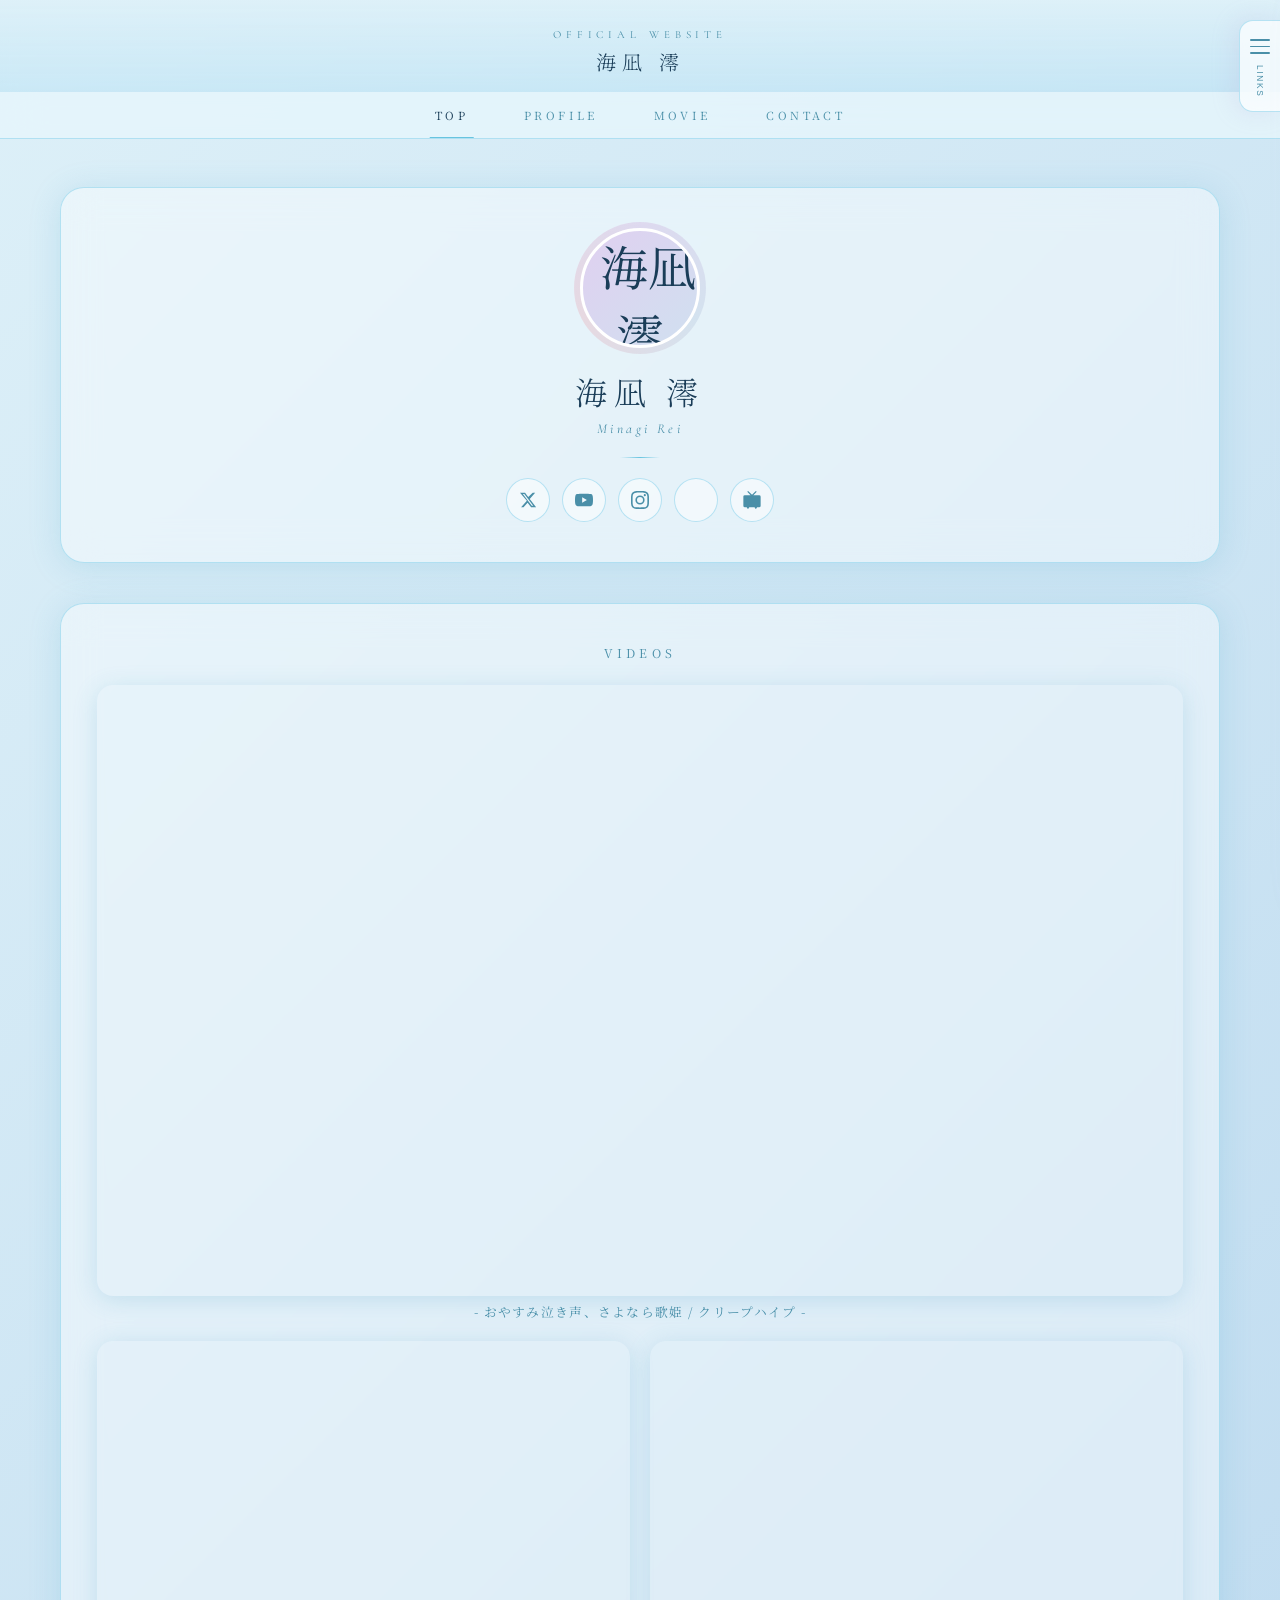
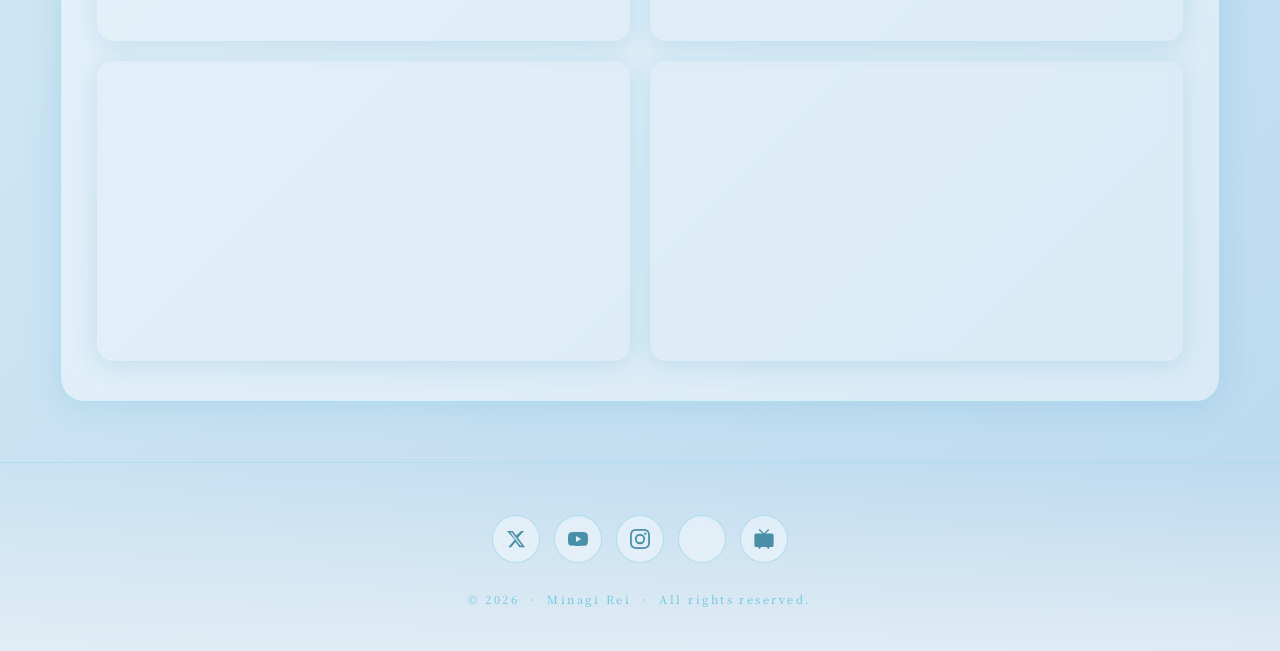
==== index.html @ fcf7716e "Fix Twitcasting icon color; make sidebar icons monochrome single row - Replace <img> with CSS mask s" ====
<!DOCTYPE html>
<html lang="ja">
<head>
  <meta charset="UTF-8" />
  <meta name="viewport" content="width=device-width, initial-scale=1.0" />
  <title>海凪 澪 Official Website</title>
  <link rel="preconnect" href="https://fonts.googleapis.com" />
  <link rel="preconnect" href="https://fonts.gstatic.com" crossorigin />
  <link href="https://fonts.googleapis.com/css2?family=Noto+Serif+JP:wght@300;400&family=Cormorant+Garamond:ital,wght@0,300;1,300&display=swap" rel="stylesheet" />
  <link rel="stylesheet" href="css/style.css" />
</head>
<body>

  <!-- ヘッダー -->
  <header class="site-header">
    <div class="header-top" id="header-top">
      <a href="index.html" class="header-top-link">
        <p class="header-label">Official Website</p>
        <p class="header-name">海凪 澪</p>
      </a>
    </div>
    <nav class="header-nav" id="header-nav">
      <ul>
        <li><a href="index.html" class="active">Top</a></li>
        <li><a href="profile.html">Profile</a></li>
        <li><a href="movie.html">Movie</a></li>
        <li><a href="contact.html">Contact</a></li>
      </ul>
    </nav>
  </header>

  <!-- 花びら -->
  <div class="petals" id="petals"></div>

  <div class="wrapper">

    <!-- プロフィール＋リンク -->
    <div class="card profile" id="profile">
      <div class="avatar-wrap">
        <img class="avatar" src="images/icon.png" alt="海凪 澪" />
      </div>

      <div>
        <h1 class="name">海凪 澪</h1>
        <p class="name-roman">Minagi Rei</p>
      </div>

      <div class="divider"></div>

      <div class="profile-sns">

        <a class="profile-sns-btn" href="https://x.com/minagi_rei_" target="_blank" rel="noopener" aria-label="X (Twitter)">
          <svg width="18" height="18" viewBox="0 0 24 24" fill="currentColor">
            <path d="M18.244 2.25h3.308l-7.227 8.26 8.502 11.24H16.17l-4.714-6.231-5.401 6.231H2.748l7.73-8.835L1.254 2.25H8.08l4.253 5.622 5.91-5.622Zm-1.161 17.52h1.833L7.084 4.126H5.117Z"/>
          </svg>
        </a>

        <a class="profile-sns-btn" href="https://www.youtube.com/@minagi_rei" target="_blank" rel="noopener" aria-label="YouTube">
          <svg width="18" height="18" viewBox="0 0 24 24" fill="currentColor">
            <path d="M23.498 6.186a3.016 3.016 0 0 0-2.122-2.136C19.505 3.545 12 3.545 12 3.545s-7.505 0-9.377.505A3.017 3.017 0 0 0 .502 6.186C0 8.07 0 12 0 12s0 3.93.502 5.814a3.016 3.016 0 0 0 2.122 2.136c1.871.505 9.376.505 9.376.505s7.505 0 9.377-.505a3.015 3.015 0 0 0 2.122-2.136C24 15.93 24 12 24 12s0-3.93-.502-5.814zM9.545 15.568V8.432L15.818 12l-6.273 3.568z"/>
          </svg>
        </a>

        <a class="profile-sns-btn" href="https://www.instagram.com/minagi_rei_" target="_blank" rel="noopener" aria-label="Instagram">
          <svg width="18" height="18" viewBox="0 0 24 24" fill="currentColor">
            <path d="M12 2.163c3.204 0 3.584.012 4.85.07 3.252.148 4.771 1.691 4.919 4.919.058 1.265.069 1.645.069 4.849 0 3.205-.012 3.584-.069 4.849-.149 3.225-1.664 4.771-4.919 4.919-1.266.058-1.644.07-4.85.07-3.204 0-3.584-.012-4.849-.07-3.26-.149-4.771-1.699-4.919-4.92-.058-1.265-.07-1.644-.07-4.849 0-3.204.013-3.583.07-4.849.149-3.227 1.664-4.771 4.919-4.919 1.266-.057 1.645-.069 4.849-.069zM12 0C8.741 0 8.333.014 7.053.072 2.695.272.273 2.69.073 7.052.014 8.333 0 8.741 0 12c0 3.259.014 3.668.072 4.948.2 4.358 2.618 6.78 6.98 6.98C8.333 23.986 8.741 24 12 24c3.259 0 3.668-.014 4.948-.072 4.354-.2 6.782-2.618 6.979-6.98.059-1.28.073-1.689.073-4.948 0-3.259-.014-3.667-.072-4.947-.196-4.354-2.617-6.78-6.979-6.98C15.668.014 15.259 0 12 0zm0 5.838a6.162 6.162 0 1 0 0 12.324 6.162 6.162 0 0 0 0-12.324zM12 16a4 4 0 1 1 0-8 4 4 0 0 1 0 8zm6.406-11.845a1.44 1.44 0 1 0 0 2.881 1.44 1.44 0 0 0 0-2.881z"/>
          </svg>
        </a>

        <a class="profile-sns-btn" href="https://twitcasting.tv/c:minagi_rei915" target="_blank" rel="noopener" aria-label="ツイキャス">
          <span class="tc-icon" aria-hidden="true"></span>
        </a>

        <a class="profile-sns-btn" href="https://www.nicovideo.jp/user/your_id" target="_blank" rel="noopener" aria-label="ニコニコ">
          <svg width="18" height="18" viewBox="0 0 24 24" fill="currentColor">
            <path d="M.4787 7.534v12.1279A2.0213 2.0213 0 0 0 2.5 21.6832h2.3888l1.323 2.0948a.4778.4778 0 0 0 .4043.2205.4778.4778 0 0 0 .441-.2205l1.323-2.0948h6.9828l1.323 2.0948a.4778.4778 0 0 0 .441.2205c.1838 0 .3308-.0735.4043-.2205l1.323-2.0948h2.6462a2.0213 2.0213 0 0 0 2.0213-2.0213V7.5339a2.0213 2.0213 0 0 0-2.0213-1.9845h-7.681l4.4468-4.4469L17.1637 0l-5.1452 5.1452L6.8 0 5.6973 1.1025l4.4102 4.4102H2.5367a2.0213 2.0213 0 0 0-2.058 2.058z"/>
          </svg>
        </a>

      </div>
    </div>

    <!-- YouTube動画埋め込み -->
    <div class="card yt-section" id="videos">
      <p class="section-title">Videos</p>
      <div class="yt-video-grid">

        <div class="yt-video-item yt-video-main">
          <div class="yt-embed-wrap">
            <iframe src="https://www.youtube.com/embed/T7ovPvP2oPE"
              title="おやすみ泣き声、さよなら歌姫 / クリープハイプ"
              allow="accelerometer; autoplay; clipboard-write; encrypted-media; gyroscope; picture-in-picture; web-share"
              allowfullscreen></iframe>
          </div>
          <p class="yt-caption">- おやすみ泣き声、さよなら歌姫 / クリープハイプ -</p>
        </div>

        <div class="yt-video-item">
          <div class="yt-embed-wrap">
            <iframe src="https://www.youtube.com/embed/FS7ZfKySbTg" title="動画1"
              allow="accelerometer; autoplay; clipboard-write; encrypted-media; gyroscope; picture-in-picture; web-share"
              allowfullscreen></iframe>
          </div>
        </div>

        <div class="yt-video-item">
          <div class="yt-embed-wrap">
            <iframe src="https://www.youtube.com/embed/WGDgJsswEkA" title="動画2"
              allow="accelerometer; autoplay; clipboard-write; encrypted-media; gyroscope; picture-in-picture; web-share"
              allowfullscreen></iframe>
          </div>
        </div>

        <div class="yt-video-item">
          <div class="yt-embed-wrap">
            <iframe src="https://www.youtube.com/embed/WhycsUlb3DI" title="動画3"
              allow="accelerometer; autoplay; clipboard-write; encrypted-media; gyroscope; picture-in-picture; web-share"
              allowfullscreen></iframe>
          </div>
        </div>

        <div class="yt-video-item">
          <div class="yt-embed-wrap">
            <iframe src="https://www.youtube.com/embed/mWJeE-c3xrg" title="動画4"
              allow="accelerometer; autoplay; clipboard-write; encrypted-media; gyroscope; picture-in-picture; web-share"
              allowfullscreen></iframe>
          </div>
        </div>

      </div>
    </div>

  </div>

  <!-- フッター -->
  <footer class="site-footer">
    <div class="footer-sns">

      <a class="footer-sns-btn x" href="https://x.com/minagi_rei_" target="_blank" rel="noopener" aria-label="X (Twitter)">
        <svg width="20" height="20" viewBox="0 0 24 24" fill="currentColor">
          <path d="M18.244 2.25h3.308l-7.227 8.26 8.502 11.24H16.17l-4.714-6.231-5.401 6.231H2.748l7.73-8.835L1.254 2.25H8.08l4.253 5.622 5.91-5.622Zm-1.161 17.52h1.833L7.084 4.126H5.117Z"/>
        </svg>
      </a>

      <a class="footer-sns-btn yt" href="https://www.youtube.com/@minagi_rei" target="_blank" rel="noopener" aria-label="YouTube">
        <svg width="20" height="20" viewBox="0 0 24 24" fill="currentColor">
          <path d="M23.498 6.186a3.016 3.016 0 0 0-2.122-2.136C19.505 3.545 12 3.545 12 3.545s-7.505 0-9.377.505A3.017 3.017 0 0 0 .502 6.186C0 8.07 0 12 0 12s0 3.93.502 5.814a3.016 3.016 0 0 0 2.122 2.136c1.871.505 9.376.505 9.376.505s7.505 0 9.377-.505a3.015 3.015 0 0 0 2.122-2.136C24 15.93 24 12 24 12s0-3.93-.502-5.814zM9.545 15.568V8.432L15.818 12l-6.273 3.568z"/>
        </svg>
      </a>

      <a class="footer-sns-btn ig" href="https://www.instagram.com/minagi_rei_" target="_blank" rel="noopener" aria-label="Instagram">
        <svg width="20" height="20" viewBox="0 0 24 24" fill="currentColor">
          <path d="M12 2.163c3.204 0 3.584.012 4.85.07 3.252.148 4.771 1.691 4.919 4.919.058 1.265.069 1.645.069 4.849 0 3.205-.012 3.584-.069 4.849-.149 3.225-1.664 4.771-4.919 4.919-1.266.058-1.644.07-4.85.07-3.204 0-3.584-.012-4.849-.07-3.26-.149-4.771-1.699-4.919-4.92-.058-1.265-.07-1.644-.07-4.849 0-3.204.013-3.583.07-4.849.149-3.227 1.664-4.771 4.919-4.919 1.266-.057 1.645-.069 4.849-.069zM12 0C8.741 0 8.333.014 7.053.072 2.695.272.273 2.69.073 7.052.014 8.333 0 8.741 0 12c0 3.259.014 3.668.072 4.948.2 4.358 2.618 6.78 6.98 6.98C8.333 23.986 8.741 24 12 24c3.259 0 3.668-.014 4.948-.072 4.354-.2 6.782-2.618 6.979-6.98.059-1.28.073-1.689.073-4.948 0-3.259-.014-3.667-.072-4.947-.196-4.354-2.617-6.78-6.979-6.98C15.668.014 15.259 0 12 0zm0 5.838a6.162 6.162 0 1 0 0 12.324 6.162 6.162 0 0 0 0-12.324zM12 16a4 4 0 1 1 0-8 4 4 0 0 1 0 8zm6.406-11.845a1.44 1.44 0 1 0 0 2.881 1.44 1.44 0 0 0 0-2.881z"/>
        </svg>
      </a>

      <a class="footer-sns-btn tc" href="https://twitcasting.tv/c:minagi_rei915" target="_blank" rel="noopener" aria-label="ツイキャス">
        <span class="tc-icon" aria-hidden="true"></span>
      </a>

      <a class="footer-sns-btn nn" href="https://www.nicovideo.jp/user/your_id" target="_blank" rel="noopener" aria-label="ニコニコ">
        <svg width="20" height="20" viewBox="0 0 24 24" fill="currentColor">
          <path d="M.4787 7.534v12.1279A2.0213 2.0213 0 0 0 2.5 21.6832h2.3888l1.323 2.0948a.4778.4778 0 0 0 .4043.2205.4778.4778 0 0 0 .441-.2205l1.323-2.0948h6.9828l1.323 2.0948a.4778.4778 0 0 0 .441.2205c.1838 0 .3308-.0735.4043-.2205l1.323-2.0948h2.6462a2.0213 2.0213 0 0 0 2.0213-2.0213V7.5339a2.0213 2.0213 0 0 0-2.0213-1.9845h-7.681l4.4468-4.4469L17.1637 0l-5.1452 5.1452L6.8 0 5.6973 1.1025l4.4102 4.4102H2.5367a2.0213 2.0213 0 0 0-2.058 2.058z"/>
        </svg>
      </a>

    </div>
    <p class="footer-copy">&copy; 2026 &nbsp;·&nbsp; Minagi Rei &nbsp;·&nbsp; All rights reserved.</p>
  </footer>

  <!-- サイドバーオーバーレイ -->
  <div id="sidebar-overlay" class="sidebar-overlay"></div>

  <!-- サイドバー -->
  <aside id="sidebar" class="sidebar" aria-hidden="true">
    <button id="sidebar-close" class="sidebar-close" aria-label="閉じる">
      <span></span><span></span>
    </button>

    <!-- ページ内ナビゲーション -->
    <p class="sidebar-title">Menu</p>
    <nav class="sidebar-page-nav">
      <a class="sidebar-page-link active" href="index.html">Top</a>
      <a class="sidebar-page-link" href="profile.html">Profile</a>
      <a class="sidebar-page-link" href="movie.html">Movie</a>
      <a class="sidebar-page-link" href="contact.html">Contact</a>
    </nav>

    <!-- SNSアイコン -->
    <p class="sidebar-title">Links</p>
    <div class="sidebar-icons">

      <a class="sidebar-icon-btn x" href="https://x.com/minagi_rei_" target="_blank" rel="noopener" aria-label="X (Twitter)">
        <svg width="20" height="20" viewBox="0 0 24 24" fill="currentColor">
          <path d="M18.244 2.25h3.308l-7.227 8.26 8.502 11.24H16.17l-4.714-6.231-5.401 6.231H2.748l7.73-8.835L1.254 2.25H8.08l4.253 5.622 5.91-5.622Zm-1.161 17.52h1.833L7.084 4.126H5.117Z"/>
        </svg>
      </a>

      <a class="sidebar-icon-btn yt" href="https://www.youtube.com/@minagi_rei" target="_blank" rel="noopener" aria-label="YouTube">
        <svg width="20" height="20" viewBox="0 0 24 24" fill="currentColor">
          <path d="M23.498 6.186a3.016 3.016 0 0 0-2.122-2.136C19.505 3.545 12 3.545 12 3.545s-7.505 0-9.377.505A3.017 3.017 0 0 0 .502 6.186C0 8.07 0 12 0 12s0 3.93.502 5.814a3.016 3.016 0 0 0 2.122 2.136c1.871.505 9.376.505 9.376.505s7.505 0 9.377-.505a3.015 3.015 0 0 0 2.122-2.136C24 15.93 24 12 24 12s0-3.93-.502-5.814zM9.545 15.568V8.432L15.818 12l-6.273 3.568z"/>
        </svg>
      </a>

      <a class="sidebar-icon-btn ig" href="https://www.instagram.com/minagi_rei_" target="_blank" rel="noopener" aria-label="Instagram">
        <svg width="20" height="20" viewBox="0 0 24 24" fill="currentColor">
          <path d="M12 2.163c3.204 0 3.584.012 4.85.07 3.252.148 4.771 1.691 4.919 4.919.058 1.265.069 1.645.069 4.849 0 3.205-.012 3.584-.069 4.849-.149 3.225-1.664 4.771-4.919 4.919-1.266.058-1.644.07-4.85.07-3.204 0-3.584-.012-4.849-.07-3.26-.149-4.771-1.699-4.919-4.92-.058-1.265-.07-1.644-.07-4.849 0-3.204.013-3.583.07-4.849.149-3.227 1.664-4.771 4.919-4.919 1.266-.057 1.645-.069 4.849-.069zM12 0C8.741 0 8.333.014 7.053.072 2.695.272.273 2.69.073 7.052.014 8.333 0 8.741 0 12c0 3.259.014 3.668.072 4.948.2 4.358 2.618 6.78 6.98 6.98C8.333 23.986 8.741 24 12 24c3.259 0 3.668-.014 4.948-.072 4.354-.2 6.782-2.618 6.979-6.98.059-1.28.073-1.689.073-4.948 0-3.259-.014-3.667-.072-4.947-.196-4.354-2.617-6.78-6.979-6.98C15.668.014 15.259 0 12 0zm0 5.838a6.162 6.162 0 1 0 0 12.324 6.162 6.162 0 0 0 0-12.324zM12 16a4 4 0 1 1 0-8 4 4 0 0 1 0 8zm6.406-11.845a1.44 1.44 0 1 0 0 2.881 1.44 1.44 0 0 0 0-2.881z"/>
        </svg>
      </a>

      <a class="sidebar-icon-btn tc" href="https://twitcasting.tv/c:minagi_rei915" target="_blank" rel="noopener" aria-label="ツイキャス">
        <span class="tc-icon" aria-hidden="true"></span>
      </a>

      <a class="sidebar-icon-btn nn" href="https://www.nicovideo.jp/user/your_id" target="_blank" rel="noopener" aria-label="ニコニコ">
        <svg width="20" height="20" viewBox="0 0 24 24" fill="currentColor">
          <path d="M.4787 7.534v12.1279A2.0213 2.0213 0 0 0 2.5 21.6832h2.3888l1.323 2.0948a.4778.4778 0 0 0 .4043.2205.4778.4778 0 0 0 .441-.2205l1.323-2.0948h6.9828l1.323 2.0948a.4778.4778 0 0 0 .441.2205c.1838 0 .3308-.0735.4043-.2205l1.323-2.0948h2.6462a2.0213 2.0213 0 0 0 2.0213-2.0213V7.5339a2.0213 2.0213 0 0 0-2.0213-1.9845h-7.681l4.4468-4.4469L17.1637 0l-5.1452 5.1452L6.8 0 5.6973 1.1025l4.4102 4.4102H2.5367a2.0213 2.0213 0 0 0-2.058 2.058z"/>
        </svg>
      </a>

    </div>
  </aside>

  <!-- サイドバートグルボタン -->
  <button id="sidebar-toggle" class="sidebar-toggle" aria-label="メニューを開く">
    <span class="ham-line"></span>
    <span class="ham-line"></span>
    <span class="ham-line"></span>
    <span class="ham-text">LINKS</span>
  </button>

  <script src="js/main.js"></script>
</body>
</html>
---- css/style.css ----
*, *::before, *::after {
  box-sizing: border-box;
  margin: 0;
  padding: 0;
}

:root {
  --bg-from: #ddf0f8;
  --bg-to: #bcd9ef;
  --glass-bg: rgba(255, 255, 255, 0.42);
  --glass-border: rgba(140, 210, 235, 0.60);
  --text-main: #1a3d58;
  --text-sub: #4a8fa8;
  --accent: #68c4df;
  --accent-hover: #48aecf;
  --nav-height: 48px;
}

html {
  scroll-behavior: smooth;
}

body {
  min-height: 100vh;
  background: linear-gradient(135deg, var(--bg-from) 0%, var(--bg-to) 100%);
  font-family: 'Noto Serif JP', serif;
  color: var(--text-main);
  overflow-x: hidden;
  position: relative;
}

/* ── ヘッダー ── */
.site-header {
  position: relative;
  z-index: 100;
}

.header-top {
  padding: 28px 24px 16px;
  text-align: center;
  background: linear-gradient(180deg, var(--bg-from) 0%, rgba(190, 228, 245, 0.6) 100%);
  backdrop-filter: blur(8px);
  -webkit-backdrop-filter: blur(8px);
}

.header-top-link {
  display: block;
  text-decoration: none;
  color: inherit;
  transition: opacity 0.2s;
}
.header-top-link:hover { opacity: 0.75; }

.header-label {
  font-family: 'Cormorant Garamond', serif;
  font-size: 0.68rem;
  letter-spacing: 0.45em;
  color: var(--text-sub);
  text-transform: uppercase;
  margin-bottom: 6px;
}

.header-name {
  font-family: 'Noto Serif JP', serif;
  font-size: 1.25rem;
  font-weight: 300;
  letter-spacing: 0.3em;
  color: var(--text-main);
}

.header-nav {
  position: sticky;
  top: 0;
  z-index: 200;
  background: rgba(230, 246, 252, 0.82);
  backdrop-filter: blur(20px);
  -webkit-backdrop-filter: blur(20px);
  border-bottom: 1px solid var(--glass-border);
  transition: box-shadow 0.3s ease;
}

.header-nav.scrolled {
  box-shadow: 0 2px 24px rgba(180, 160, 210, 0.2);
}

.header-nav ul {
  display: flex;
  justify-content: center;
  list-style: none;
  max-width: 680px;
  margin: 0 auto;
}

.header-nav ul li a {
  display: block;
  padding: 15px 28px;
  font-size: 0.7rem;
  letter-spacing: 0.3em;
  color: var(--text-sub);
  text-decoration: none;
  text-transform: uppercase;
  position: relative;
  transition: color 0.25s ease;
}

.header-nav ul li a::after {
  content: '';
  position: absolute;
  bottom: 0;
  left: 50%;
  transform: translateX(-50%);
  width: 0;
  height: 1px;
  background: var(--accent);
  transition: width 0.25s ease;
}

.header-nav ul li a:hover {
  color: var(--text-main);
}

.header-nav ul li a:hover::after {
  width: 50%;
}

/* ── 花びらアニメーション ── */
.petals {
  position: fixed;
  inset: 0;
  pointer-events: none;
  z-index: 0;
  overflow: hidden;
}

.petal {
  position: absolute;
  bottom: -80px;
  width: 10px;
  height: 10px;
  border-radius: 50%;
  border: 1px solid rgba(140, 215, 240, 0.55);
  opacity: 0;
  animation: rise linear infinite;
}

@keyframes rise {
  0%   { transform: translateY(0) translateX(0);         opacity: 0; }
  8%   { opacity: 0.65; }
  35%  { transform: translateY(-35vh) translateX(14px); }
  65%  { transform: translateY(-65vh) translateX(-10px); }
  92%  { opacity: 0.15; }
  100% { transform: translateY(-112vh) translateX(4px);  opacity: 0; }
}

/* ── レイアウト ── */
.wrapper {
  position: relative;
  z-index: 1;
  margin: 0 auto;
  padding: 48px 60px 60px;
  display: flex;
  flex-direction: column;
  gap: 40px;
}

/* セクションのスクロール位置をナビ分オフセット */
#profile, #links, #videos {
  scroll-margin-top: calc(var(--nav-height) + 16px);
}

/* ── ガラスカード ── */
.card {
  background: var(--glass-bg);
  border: 1px solid var(--glass-border);
  border-radius: 24px;
  backdrop-filter: blur(18px);
  -webkit-backdrop-filter: blur(18px);
  box-shadow: 0 4px 32px rgba(60, 160, 200, 0.18);
  padding: 40px 36px;
  animation: fadeUp 0.8s ease both;
}

@keyframes fadeUp {
  from { opacity: 0; transform: translateY(24px); }
  to   { opacity: 1; transform: translateY(0); }
}

.card:nth-child(2) { animation-delay: 0.15s; }
.card:nth-child(3) { animation-delay: 0.3s; }

/* ── プロフィール ── */
.profile {
  display: flex;
  flex-direction: column;
  align-items: center;
  gap: 20px;
  text-align: center;
}

.avatar-wrap {
  position: relative;
  width: 120px;
  height: 120px;
}

.avatar-wrap::before {
  content: '';
  position: absolute;
  inset: -6px;
  border-radius: 50%;
  background: conic-gradient(from 0deg, #d8c8e8, #c8d8e8, #e8c8d0, #d8c8e8);
  animation: spin 8s linear infinite;
  opacity: 0.6;
}

@keyframes spin { to { transform: rotate(360deg); } }

.avatar {
  position: relative;
  width: 120px;
  height: 120px;
  border-radius: 50%;
  object-fit: cover;
  border: 3px solid white;
  background: linear-gradient(135deg, #e0d0f0, #d0e0f0);
  display: flex;
  align-items: center;
  justify-content: center;
  font-size: 48px;
  overflow: hidden;
}

.name {
  font-family: 'Noto Serif JP', serif;
  font-size: 2rem;
  font-weight: 300;
  letter-spacing: 0.2em;
  color: var(--text-main);
}

.name-roman {
  font-family: 'Cormorant Garamond', serif;
  font-size: 0.85rem;
  font-style: italic;
  letter-spacing: 0.25em;
  color: var(--text-sub);
  margin-top: 6px;
}

.bio {
  font-size: 0.9rem;
  line-height: 2;
  color: var(--text-sub);
  letter-spacing: 0.06em;
  max-width: 400px;
}

.divider {
  width: 40px;
  height: 1px;
  background: linear-gradient(90deg, transparent, var(--accent), transparent);
  margin: 0 auto;
}

/* ── プロフィール内SNSアイコン ── */
.profile-sns {
  display: flex;
  justify-content: center;
  gap: 12px;
  flex-wrap: wrap;
}

.profile-sns-btn {
  width: 44px;
  height: 44px;
  border-radius: 50%;
  background: rgba(255, 255, 255, 0.5);
  border: 1px solid var(--glass-border);
  display: flex;
  align-items: center;
  justify-content: center;
  text-decoration: none;
  color: var(--text-sub);
  transition: all 0.25s ease;
}

.profile-sns-btn:hover {
  background: rgba(255, 255, 255, 0.82);
  border-color: var(--accent);
  color: var(--text-main);
  transform: translateY(-2px);
  box-shadow: 0 6px 20px rgba(180, 160, 210, 0.25);
}

.profile-sns-btn img {
  width: 18px;
  height: 18px;
  object-fit: contain;
  filter: grayscale(1) opacity(0.55);
  transition: filter 0.25s ease;
}

.profile-sns-btn:hover img {
  filter: grayscale(1) opacity(0.8);
}

/* ── SNSボタン ── */
.section-title {
  font-size: 0.75rem;
  letter-spacing: 0.35em;
  color: var(--text-sub);
  text-transform: uppercase;
  text-align: center;
  margin-bottom: 24px;
}

.sns-grid {
  display: grid;
  grid-template-columns: repeat(auto-fit, minmax(140px, 1fr));
  gap: 12px;
}

.sns-btn {
  display: flex;
  align-items: center;
  justify-content: center;
  gap: 8px;
  padding: 13px 16px;
  border-radius: 50px;
  border: 1px solid var(--glass-border);
  background: rgba(255, 255, 255, 0.5);
  color: var(--text-main);
  font-family: 'Noto Serif JP', serif;
  font-size: 0.82rem;
  letter-spacing: 0.08em;
  text-decoration: none;
  cursor: pointer;
  transition: all 0.25s ease;
  white-space: nowrap;
}

.sns-btn:hover {
  background: rgba(255, 255, 255, 0.75);
  border-color: var(--accent);
  transform: translateY(-2px);
  box-shadow: 0 6px 20px rgba(180, 160, 210, 0.25);
  color: #6050a0;
}

.sns-btn svg { flex-shrink: 0; }

.sns-btn.x svg      { color: #000; }
.sns-btn.yt svg     { color: #ff0000; }
.sns-btn.ig svg     { color: #c13584; }
.sns-btn.nn svg     { color: #e6001f; }

/* ── YouTube埋め込み ── */
.yt-grid {
  display: flex;
  flex-direction: column;
  gap: 20px;
}

.yt-embed-wrap {
  position: relative;
  width: 100%;
  padding-top: 56.25%;
  border-radius: 16px;
  overflow: hidden;
  box-shadow: 0 4px 24px rgba(60, 150, 195, 0.2);
}

.yt-embed-wrap iframe {
  position: absolute;
  inset: 0;
  width: 100%;
  height: 100%;
  border: none;
}

.yt-caption {
  font-size: 0.8rem;
  color: var(--text-sub);
  text-align: center;
  letter-spacing: 0.1em;
  margin-top: 6px;
}

/* ── YouTube セクション区切り ── */
.yt-divider {
  height: 1px;
  background: linear-gradient(90deg, transparent, var(--accent), transparent);
  margin: 24px 0;
}

/* ── YouTube 動画グリッド ── */
.yt-video-grid {
  display: grid;
  grid-template-columns: repeat(2, 1fr);
  gap: 20px;
}

.yt-video-main {
  grid-column: span 2;
}

/* ── YouTube サムネタブ ── */
.yt-tabs {
  display: grid;
  grid-template-columns: repeat(4, 1fr);
  gap: 8px;
  margin-top: 16px;
  padding-top: 16px;
  border-top: 1px solid var(--glass-border);
  overflow-x: auto;
  scroll-snap-type: x mandatory;
  -webkit-overflow-scrolling: touch;
}

.yt-tab {
  scroll-snap-align: start;
  border: 2px solid transparent;
  border-radius: 8px;
  overflow: hidden;
  background: none;
  padding: 0;
  cursor: pointer;
  transition: border-color 0.2s ease, box-shadow 0.2s ease, opacity 0.2s ease;
  opacity: 0.6;
}

.yt-tab:hover {
  opacity: 0.9;
  border-color: var(--accent);
}

.yt-tab.active {
  border-color: var(--accent);
  box-shadow: 0 0 0 1px var(--accent);
  opacity: 1;
}

.yt-tab img {
  width: 100%;
  display: block;
  aspect-ratio: 16 / 9;
  object-fit: cover;
}

/* ── フッター ── */
.site-footer {
  position: relative;
  z-index: 1;
  text-align: center;
  padding: 52px 24px 44px;
  background: linear-gradient(0deg, rgba(232, 240, 245, 0.8) 0%, transparent 100%);
  border-top: 1px solid var(--glass-border);
}

.footer-sns {
  display: flex;
  justify-content: center;
  align-items: center;
  gap: 14px;
  margin-bottom: 28px;
  flex-wrap: wrap;
}

.footer-sns-btn {
  display: flex;
  align-items: center;
  justify-content: center;
  width: 48px;
  height: 48px;
  border-radius: 50%;
  background: var(--glass-bg);
  border: 1px solid var(--glass-border);
  text-decoration: none;
  transition: all 0.25s ease;
  backdrop-filter: blur(12px);
  -webkit-backdrop-filter: blur(12px);
}

.footer-sns-btn:hover {
  background: rgba(255, 255, 255, 0.78);
  border-color: var(--accent);
  transform: translateY(-3px);
  box-shadow: 0 8px 24px rgba(180, 160, 210, 0.28);
}

.footer-sns-btn svg,
.footer-sns-btn .tc-icon { color: var(--text-sub); }

.footer-sns-btn:hover svg,
.footer-sns-btn:hover .tc-icon { color: var(--text-main); }

/* ツイキャスアイコン（PNG → CSSマスクでcurrentColor対応） */
.tc-icon {
  display: block;
  background-color: currentColor;
  -webkit-mask: url('../images/twitcasting.png') no-repeat center / contain;
  mask: url('../images/twitcasting.png') no-repeat center / contain;
  width: 20px;
  height: 20px;
  flex-shrink: 0;
  transition: color 0.25s ease;
}

.profile-sns-btn .tc-icon { width: 18px; height: 18px; }

.footer-copy {
  font-size: 0.7rem;
  letter-spacing: 0.22em;
  color: var(--accent);
}

/* ── サイドバートグルボタン ── */
.sidebar-toggle {
  position: fixed;
  right: 0;
  top: 20px;
  z-index: 500;
  display: flex;
  flex-direction: column;
  align-items: center;
  gap: 5px;
  padding: 18px 10px 14px;
  background: rgba(255, 255, 255, 0.72);
  backdrop-filter: blur(16px);
  -webkit-backdrop-filter: blur(16px);
  border: 1px solid var(--glass-border);
  border-right: none;
  border-radius: 14px 0 0 14px;
  cursor: pointer;
  box-shadow: -4px 0 24px rgba(180, 160, 210, 0.18);
  transition: background 0.25s ease, box-shadow 0.25s ease;
}

.sidebar-toggle:hover {
  background: rgba(255, 255, 255, 0.9);
  box-shadow: -6px 0 28px rgba(180, 160, 210, 0.28);
}

.ham-line {
  display: block;
  width: 20px;
  height: 1.5px;
  background: var(--text-sub);
  border-radius: 2px;
  transition: transform 0.3s ease, opacity 0.3s ease;
  transform-origin: center;
}

.sidebar-toggle.open .ham-line:nth-child(1) { transform: translateY(6.5px) rotate(45deg); }
.sidebar-toggle.open .ham-line:nth-child(2) { opacity: 0; transform: scaleX(0); }
.sidebar-toggle.open .ham-line:nth-child(3) { transform: translateY(-6.5px) rotate(-45deg); }

.ham-text {
  font-size: 0.52rem;
  letter-spacing: 0.2em;
  color: var(--text-sub);
  writing-mode: vertical-rl;
  margin-top: 6px;
}

/* ── サイドバー ── */
.sidebar-overlay {
  position: fixed;
  inset: 0;
  z-index: 600;
  background: rgba(74, 64, 96, 0.25);
  backdrop-filter: blur(4px);
  -webkit-backdrop-filter: blur(4px);
  opacity: 0;
  pointer-events: none;
  transition: opacity 0.35s ease;
}

.sidebar-overlay.open {
  opacity: 1;
  pointer-events: all;
}

.sidebar {
  position: fixed;
  top: 0;
  right: -320px;
  width: 280px;
  height: 100%;
  z-index: 700;
  background: rgba(248, 244, 252, 0.94);
  backdrop-filter: blur(28px);
  -webkit-backdrop-filter: blur(28px);
  border-left: 1px solid var(--glass-border);
  box-shadow: -8px 0 40px rgba(150, 130, 180, 0.2);
  display: flex;
  flex-direction: column;
  padding: 56px 32px 40px;
  transition: right 0.38s cubic-bezier(0.4, 0, 0.2, 1);
}

.sidebar.open {
  right: 0;
}

.sidebar-close {
  position: absolute;
  top: 20px;
  right: 20px;
  width: 36px;
  height: 36px;
  background: none;
  border: none;
  cursor: pointer;
  display: flex;
  flex-direction: column;
  align-items: center;
  justify-content: center;
  gap: 0;
  padding: 0;
}

.sidebar-close span {
  display: block;
  width: 20px;
  height: 1.5px;
  background: var(--text-sub);
  border-radius: 2px;
}

.sidebar-close span:nth-child(1) { transform: translateY(0.75px) rotate(45deg); }
.sidebar-close span:nth-child(2) { transform: translateY(-0.75px) rotate(-45deg); }

.sidebar-title {
  font-family: 'Cormorant Garamond', serif;
  font-size: 0.65rem;
  letter-spacing: 0.45em;
  color: var(--text-sub);
  text-transform: uppercase;
  margin-bottom: 14px;
  padding-bottom: 10px;
  border-bottom: 1px solid var(--glass-border);
}

/* ページ内ナビ */
.sidebar-page-nav {
  display: flex;
  flex-direction: column;
  gap: 4px;
  margin-bottom: 28px;
}

.sidebar-page-link {
  display: block;
  padding: 10px 14px;
  border-radius: 10px;
  color: var(--text-sub);
  text-decoration: none;
  font-size: 0.78rem;
  letter-spacing: 0.2em;
  text-transform: uppercase;
  transition: all 0.2s ease;
}

.sidebar-page-link:hover {
  background: rgba(255, 255, 255, 0.65);
  color: var(--text-main);
  padding-left: 20px;
}

/* SNSアイコングリッド */
.sidebar-icons {
  display: flex;
  flex-wrap: nowrap;
  gap: 4px;
  margin-bottom: 12px;
}

.sidebar-icon-btn {
  width: 40px;
  height: 40px;
  border-radius: 50%;
  background: rgba(255, 255, 255, 0.6);
  border: 1px solid var(--glass-border);
  display: flex;
  align-items: center;
  justify-content: center;
  text-decoration: none;
  transition: all 0.22s ease;
}

.sidebar-icon-btn:hover {
  background: rgba(255, 255, 255, 0.9);
  border-color: var(--accent);
  transform: translateY(-2px);
  box-shadow: 0 6px 16px rgba(180, 160, 210, 0.28);
}

.sidebar-icon-btn svg,
.sidebar-icon-btn .tc-icon { color: var(--text-sub); }
.sidebar-icon-btn:hover svg,
.sidebar-icon-btn:hover .tc-icon { color: var(--text-main); }

/* ── アクティブナビ ── */
.header-nav ul li a.active {
  color: var(--text-main);
}
.header-nav ul li a.active::after {
  width: 50%;
}
.sidebar-page-link.active {
  background: rgba(255, 255, 255, 0.65);
  color: var(--text-main);
  padding-left: 20px;
}

/* ── ページヒーロー ── */
.page-hero {
  text-align: center;
  padding: 8px 0 4px;
  animation: fadeUp 0.6s ease both;
}
.page-hero-label {
  font-family: 'Cormorant Garamond', serif;
  font-size: 0.65rem;
  letter-spacing: 0.5em;
  color: var(--text-sub);
  text-transform: uppercase;
  margin-bottom: 6px;
}
.page-hero-title {
  font-family: 'Cormorant Garamond', serif;
  font-size: 2.6rem;
  font-weight: 300;
  font-style: italic;
  letter-spacing: 0.12em;
  color: var(--text-main);
}

/* ── プロフィール詳細 ── */
.profile-bio {
  font-size: 0.88rem;
  line-height: 2.1;
  color: var(--text-sub);
  letter-spacing: 0.07em;
  text-align: center;
}
.profile-detail {
  display: flex;
  flex-direction: column;
  gap: 0;
}
.profile-detail-row {
  display: grid;
  grid-template-columns: 90px 1fr;
  gap: 12px;
  padding: 12px 0;
  border-bottom: 1px solid var(--glass-border);
  font-size: 0.84rem;
}
.profile-detail-row:last-child { border-bottom: none; }
.profile-detail-label {
  font-size: 0.7rem;
  letter-spacing: 0.18em;
  color: var(--text-sub);
  padding-top: 2px;
}
.profile-detail-value {
  color: var(--text-main);
  letter-spacing: 0.05em;
  line-height: 1.8;
}

/* ── イベントリスト ── */
.event-list {
  display: flex;
  flex-direction: column;
  gap: 12px;
}
.event-item {
  display: grid;
  grid-template-columns: 88px 1fr auto;
  gap: 16px;
  align-items: center;
  padding: 16px 18px;
  border-radius: 14px;
  background: rgba(255, 255, 255, 0.5);
  border: 1px solid var(--glass-border);
  transition: all 0.22s ease;
}
.event-item:hover {
  background: rgba(255, 255, 255, 0.8);
  transform: translateX(4px);
}
.event-date {
  font-family: 'Cormorant Garamond', serif;
  font-size: 0.82rem;
  letter-spacing: 0.08em;
  color: var(--text-sub);
  line-height: 1.5;
}
.event-title {
  font-size: 0.88rem;
  letter-spacing: 0.06em;
  color: var(--text-main);
  margin-bottom: 3px;
}
.event-venue {
  font-size: 0.73rem;
  letter-spacing: 0.08em;
  color: var(--text-sub);
}
.event-ticket {
  font-size: 0.68rem;
  letter-spacing: 0.15em;
  color: var(--text-sub);
  text-decoration: none;
  border: 1px solid var(--glass-border);
  padding: 6px 12px;
  border-radius: 50px;
  white-space: nowrap;
  transition: all 0.2s ease;
}
.event-ticket:hover {
  border-color: var(--accent);
  color: var(--text-main);
}
.event-empty {
  text-align: center;
  font-size: 0.82rem;
  color: var(--text-sub);
  letter-spacing: 0.12em;
  padding: 32px 0;
}

/* ── コンタクトフォーム ── */
.contact-note {
  font-size: 0.84rem;
  line-height: 2;
  color: var(--text-sub);
  letter-spacing: 0.06em;
  text-align: center;
  margin-bottom: 8px;
}
.contact-success {
  text-align: center;
  padding: 32px 0;
  font-size: 0.95rem;
  color: var(--text-sub);
  letter-spacing: 0.08em;
}

.contact-form {
  display: flex;
  flex-direction: column;
  gap: 18px;
}
.form-group {
  display: flex;
  flex-direction: column;
  gap: 6px;
}
.form-group label {
  font-size: 0.72rem;
  letter-spacing: 0.2em;
  color: var(--text-sub);
}
.form-group input,
.form-group textarea {
  width: 100%;
  padding: 12px 16px;
  border-radius: 12px;
  border: 1px solid var(--glass-border);
  background: rgba(255, 255, 255, 0.6);
  font-family: 'Noto Serif JP', serif;
  font-size: 0.85rem;
  color: var(--text-main);
  outline: none;
  transition: border-color 0.2s ease, box-shadow 0.2s ease;
}
.form-group input:focus,
.form-group textarea:focus {
  border-color: var(--accent);
  box-shadow: 0 0 0 3px rgba(201, 184, 216, 0.2);
}
.form-group input::placeholder,
.form-group textarea::placeholder {
  color: var(--accent);
  opacity: 0.8;
}
.form-group textarea {
  resize: vertical;
  min-height: 130px;
}
.form-submit {
  align-self: center;
  padding: 14px 44px;
  border-radius: 50px;
  border: 1px solid var(--glass-border);
  background: rgba(255, 255, 255, 0.6);
  font-family: 'Noto Serif JP', serif;
  font-size: 0.82rem;
  letter-spacing: 0.22em;
  color: var(--text-main);
  cursor: pointer;
  transition: all 0.25s ease;
}
.form-submit:hover {
  background: rgba(255, 255, 255, 0.9);
  border-color: var(--accent);
  transform: translateY(-2px);
  box-shadow: 0 6px 20px rgba(180, 160, 210, 0.25);
}

/* ── レスポンシブ ── */
@media (max-width: 600px) {
  .header-nav { display: none; }
  .wrapper { padding: 32px 20px 48px; }
  .yt-video-grid { grid-template-columns: 1fr; }
  .yt-video-main { grid-column: span 1; }
}

@media (max-width: 480px) {
  .card { padding: 28px 20px; }
  .name { font-size: 1.6rem; }
  .footer-sns-btn { width: 44px; height: 44px; }
}
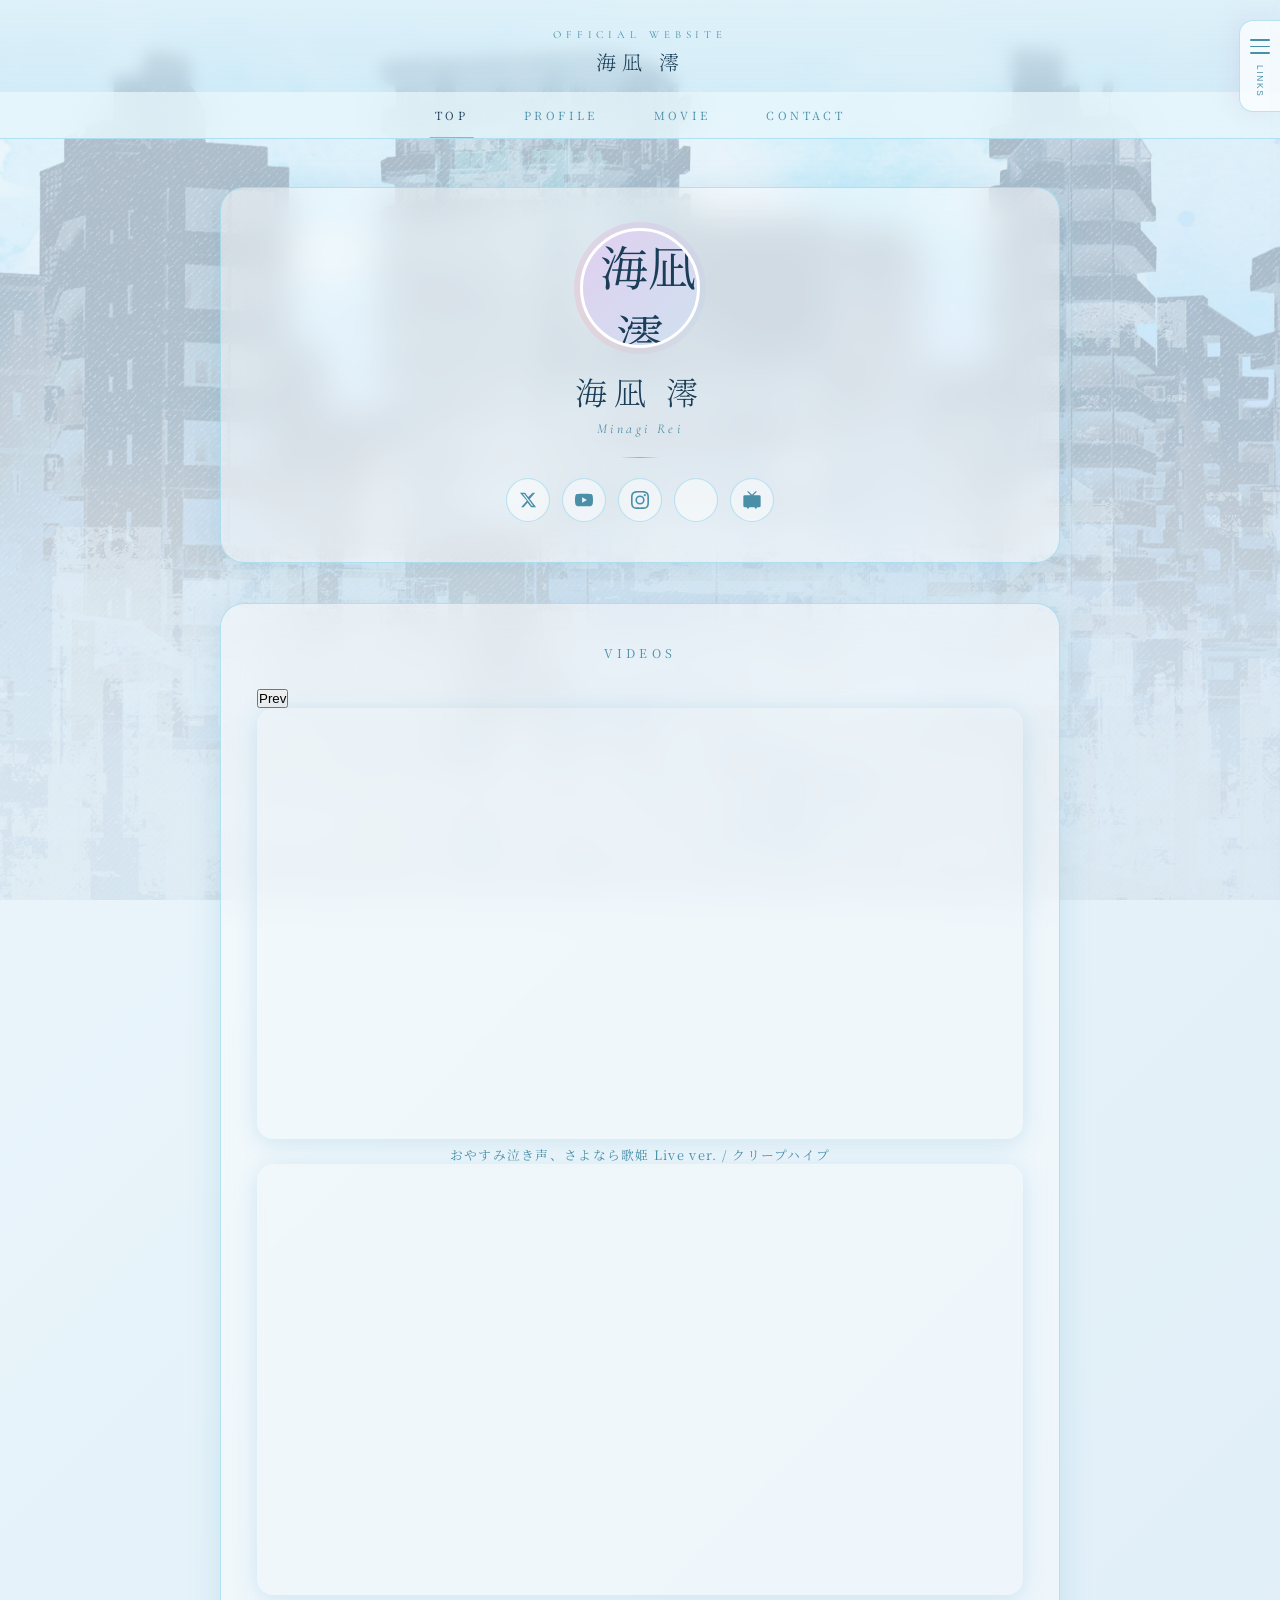
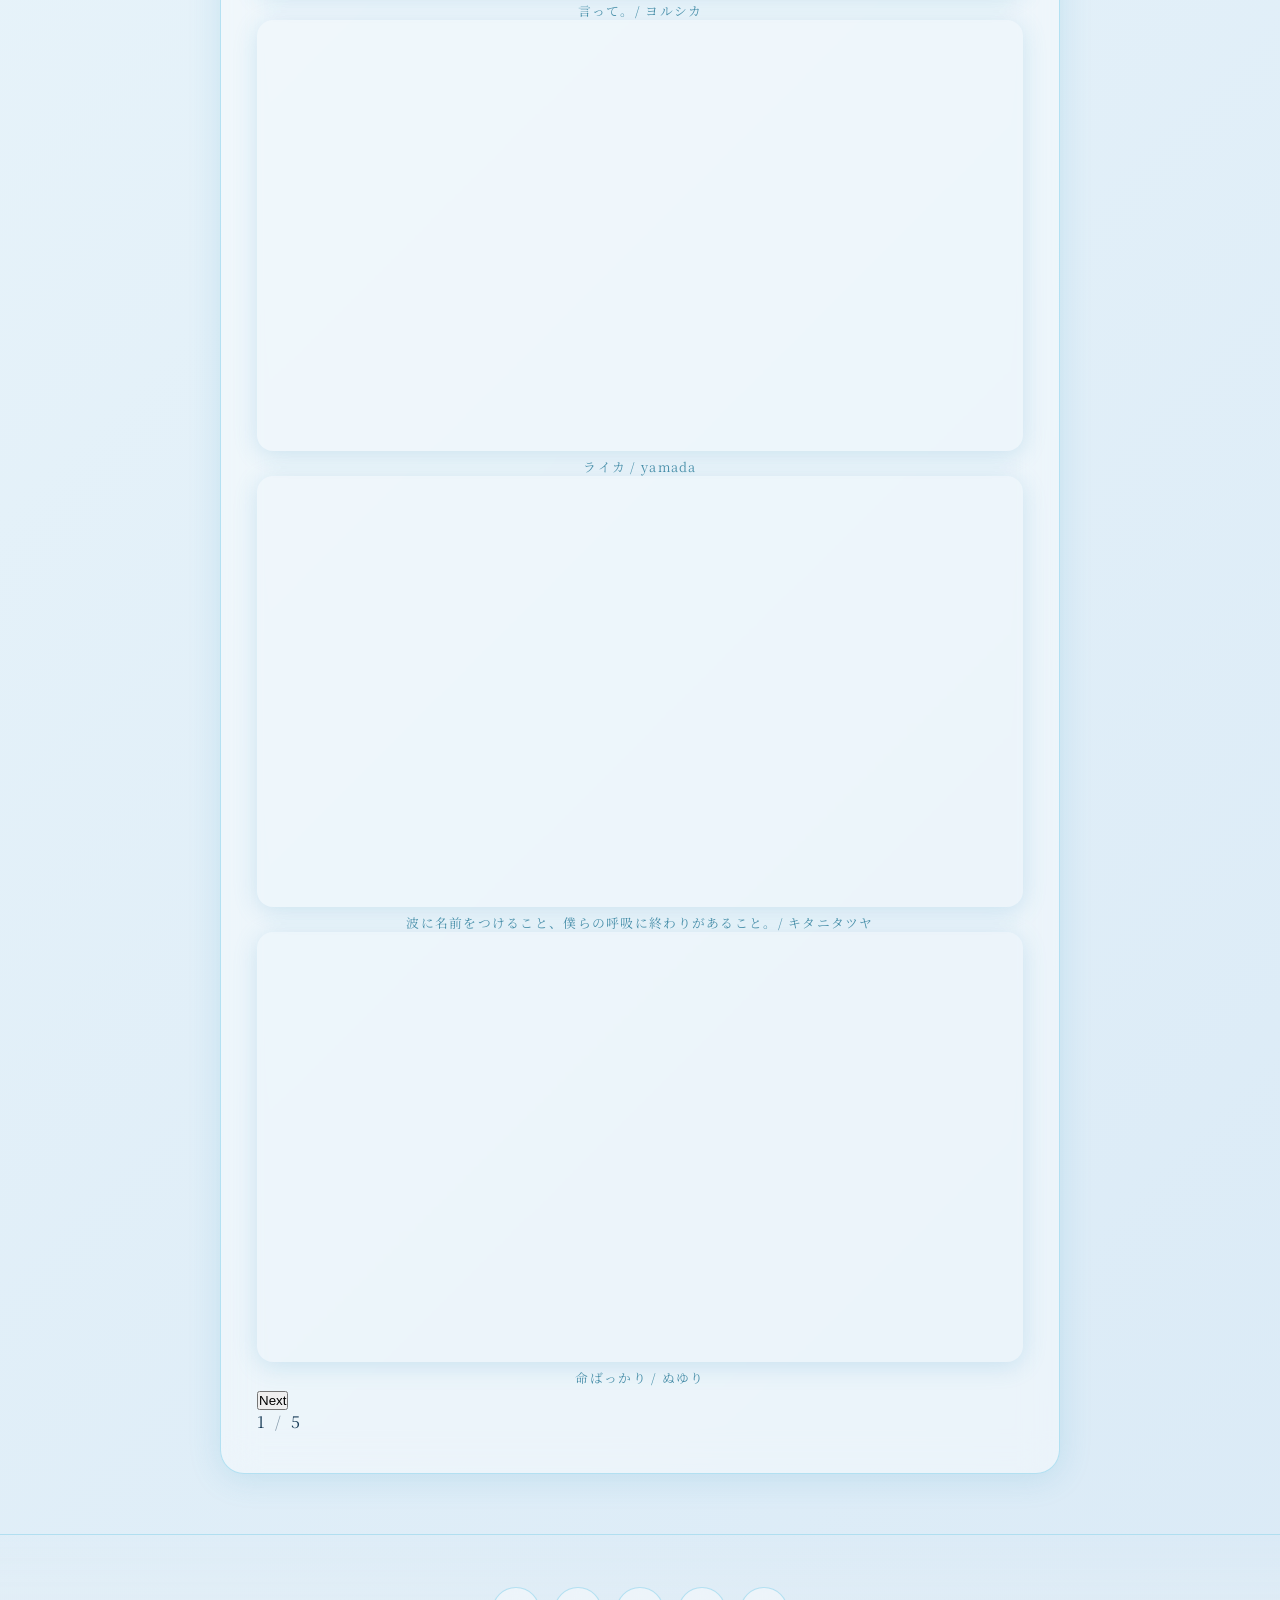
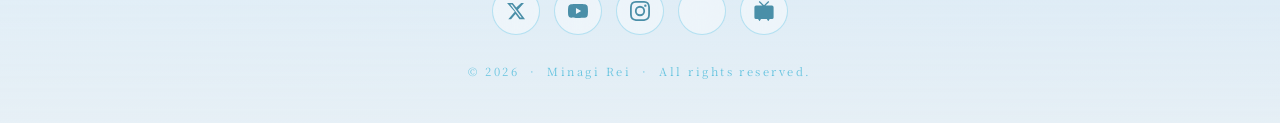
==== commit 626835ea: "Add YouTube slider to top page Videos section Co-Authored-By: Claude Sonnet 4.6 <noreply@anthropic.c" ====
--- a/index.html
+++ b/index.html
@@ -83,51 +83,81 @@
     <!-- YouTube動画埋め込み -->
     <div class="card yt-section" id="videos">
       <p class="section-title">Videos</p>
-      <div class="yt-video-grid">
-
-        <div class="yt-video-item yt-video-main">
-          <div class="yt-embed-wrap">
-            <iframe src="https://www.youtube.com/embed/T7ovPvP2oPE"
-              title="おやすみ泣き声、さよなら歌姫 / クリープハイプ"
-              allow="accelerometer; autoplay; clipboard-write; encrypted-media; gyroscope; picture-in-picture; web-share"
-              allowfullscreen></iframe>
-          </div>
-          <p class="yt-caption">- おやすみ泣き声、さよなら歌姫 / クリープハイプ -</p>
-        </div>
-
-        <div class="yt-video-item">
-          <div class="yt-embed-wrap">
-            <iframe src="https://www.youtube.com/embed/FS7ZfKySbTg" title="動画1"
-              allow="accelerometer; autoplay; clipboard-write; encrypted-media; gyroscope; picture-in-picture; web-share"
-              allowfullscreen></iframe>
+
+      <div class="yt-slider-wrap" id="top-slider">
+
+        <button class="yt-nav yt-prev" aria-label="前の動画">
+          <span class="yt-nav-line"></span>
+          <span class="yt-nav-label">Prev</span>
+        </button>
+
+        <div class="yt-slider-viewport">
+          <div class="yt-slider-track" id="top-track">
+
+            <div class="yt-slide">
+              <div class="yt-embed-wrap">
+                <iframe src="https://www.youtube.com/embed/T7ovPvP2oPE?enablejsapi=1"
+                  title="おやすみ泣き声、さよなら歌姫 Live ver. / クリープハイプ (Cover)-海凪 澪"
+                  allow="accelerometer; autoplay; clipboard-write; encrypted-media; gyroscope; picture-in-picture; web-share"
+                  allowfullscreen></iframe>
+              </div>
+              <p class="yt-caption">おやすみ泣き声、さよなら歌姫 Live ver. / クリープハイプ</p>
+            </div>
+
+            <div class="yt-slide">
+              <div class="yt-embed-wrap">
+                <iframe data-src="https://www.youtube.com/embed/FS7ZfKySbTg?enablejsapi=1"
+                  title="言って。/ ヨルシカ (Cover)-海凪 澪"
+                  allow="accelerometer; autoplay; clipboard-write; encrypted-media; gyroscope; picture-in-picture; web-share"
+                  allowfullscreen></iframe>
+              </div>
+              <p class="yt-caption">言って。/ ヨルシカ</p>
+            </div>
+
+            <div class="yt-slide">
+              <div class="yt-embed-wrap">
+                <iframe data-src="https://www.youtube.com/embed/WGDgJsswEkA?enablejsapi=1"
+                  title="ライカ / yamada (Cover)-海凪 澪"
+                  allow="accelerometer; autoplay; clipboard-write; encrypted-media; gyroscope; picture-in-picture; web-share"
+                  allowfullscreen></iframe>
+              </div>
+              <p class="yt-caption">ライカ / yamada</p>
+            </div>
+
+            <div class="yt-slide">
+              <div class="yt-embed-wrap">
+                <iframe data-src="https://www.youtube.com/embed/WhycsUlb3DI?enablejsapi=1"
+                  title="波に名前をつけること、僕らの呼吸に終わりがあること。/ キタニタツヤ (Cover)-海凪 澪"
+                  allow="accelerometer; autoplay; clipboard-write; encrypted-media; gyroscope; picture-in-picture; web-share"
+                  allowfullscreen></iframe>
+              </div>
+              <p class="yt-caption">波に名前をつけること、僕らの呼吸に終わりがあること。/ キタニタツヤ</p>
+            </div>
+
+            <div class="yt-slide">
+              <div class="yt-embed-wrap">
+                <iframe data-src="https://www.youtube.com/embed/mWJeE-c3xrg?enablejsapi=1"
+                  title="命ばっかり / ぬゆり (Cover)-海凪 澪"
+                  allow="accelerometer; autoplay; clipboard-write; encrypted-media; gyroscope; picture-in-picture; web-share"
+                  allowfullscreen></iframe>
+              </div>
+              <p class="yt-caption">命ばっかり / ぬゆり</p>
+            </div>
+
           </div>
         </div>
 
-        <div class="yt-video-item">
-          <div class="yt-embed-wrap">
-            <iframe src="https://www.youtube.com/embed/WGDgJsswEkA" title="動画2"
-              allow="accelerometer; autoplay; clipboard-write; encrypted-media; gyroscope; picture-in-picture; web-share"
-              allowfullscreen></iframe>
-          </div>
-        </div>
-
-        <div class="yt-video-item">
-          <div class="yt-embed-wrap">
-            <iframe src="https://www.youtube.com/embed/WhycsUlb3DI" title="動画3"
-              allow="accelerometer; autoplay; clipboard-write; encrypted-media; gyroscope; picture-in-picture; web-share"
-              allowfullscreen></iframe>
-          </div>
-        </div>
-
-        <div class="yt-video-item">
-          <div class="yt-embed-wrap">
-            <iframe src="https://www.youtube.com/embed/mWJeE-c3xrg" title="動画4"
-              allow="accelerometer; autoplay; clipboard-write; encrypted-media; gyroscope; picture-in-picture; web-share"
-              allowfullscreen></iframe>
-          </div>
-        </div>
+        <button class="yt-nav yt-next" aria-label="次の動画">
+          <span class="yt-nav-label">Next</span>
+          <span class="yt-nav-line"></span>
+        </button>
 
       </div>
+
+      <p class="yt-slider-counter">
+        <span id="top-cur">1</span><span style="margin:0 6px;opacity:.5"> / </span><span id="top-tot">5</span>
+      </p>
+
     </div>
 
   </div>
@@ -230,5 +260,46 @@
   </button>
 
   <script src="js/main.js"></script>
+  <script>
+  (function () {
+    var wrap = document.getElementById('top-slider');
+    var track = document.getElementById('top-track');
+    if (!track) return;
+    var slides = Array.from(track.querySelectorAll('.yt-slide'));
+    var total = slides.length;
+    var cur = 0;
+    var curEl = document.getElementById('top-cur');
+    var totEl = document.getElementById('top-tot');
+    if (totEl) totEl.textContent = total;
+
+    function loadSlide(i) {
+      var iframe = slides[i].querySelector('iframe[data-src]');
+      if (iframe) { iframe.src = iframe.getAttribute('data-src'); iframe.removeAttribute('data-src'); }
+    }
+    function stopSlide(i) {
+      var iframe = slides[i].querySelector('iframe[src]');
+      if (iframe && iframe.src) {
+        try {
+          iframe.contentWindow.postMessage(
+            JSON.stringify({ event: 'command', func: 'stopVideo', args: [] }),
+            'https://www.youtube.com'
+          );
+        } catch (e) {}
+      }
+    }
+    loadSlide(0);
+
+    function go(idx) {
+      stopSlide(cur);
+      cur = ((idx % total) + total) % total;
+      track.style.transform = 'translateX(-' + (cur * 100) + '%)';
+      loadSlide(cur);
+      if (curEl) curEl.textContent = cur + 1;
+    }
+
+    wrap.querySelector('.yt-prev').addEventListener('click', function () { go(cur - 1); });
+    wrap.querySelector('.yt-next').addEventListener('click', function () { go(cur + 1); });
+  })();
+  </script>
 </body>
 </html>
--- a/css/style.css
+++ b/css/style.css
@@ -22,7 +22,9 @@
 
 body {
   min-height: 100vh;
-  background: linear-gradient(135deg, var(--bg-from) 0%, var(--bg-to) 100%);
+  background:
+    linear-gradient(135deg, rgba(221, 240, 248, 0.55) 0%, rgba(188, 217, 239, 0.55) 100%),
+    url('../images/bg.jpg') center top / cover no-repeat fixed;
   font-family: 'Noto Serif JP', serif;
   color: var(--text-main);
   overflow-x: hidden;
@@ -38,7 +40,7 @@
 .header-top {
   padding: 28px 24px 16px;
   text-align: center;
-  background: linear-gradient(180deg, var(--bg-from) 0%, rgba(190, 228, 245, 0.6) 100%);
+  background: linear-gradient(180deg, rgba(221, 240, 248, 0.85) 0%, rgba(190, 228, 245, 0.4) 100%);
   backdrop-filter: blur(8px);
   -webkit-backdrop-filter: blur(8px);
 }
@@ -157,6 +159,8 @@
   position: relative;
   z-index: 1;
   margin: 0 auto;
+  max-width: 960px;
+  width: 100%;
   padding: 48px 60px 60px;
   display: flex;
   flex-direction: column;
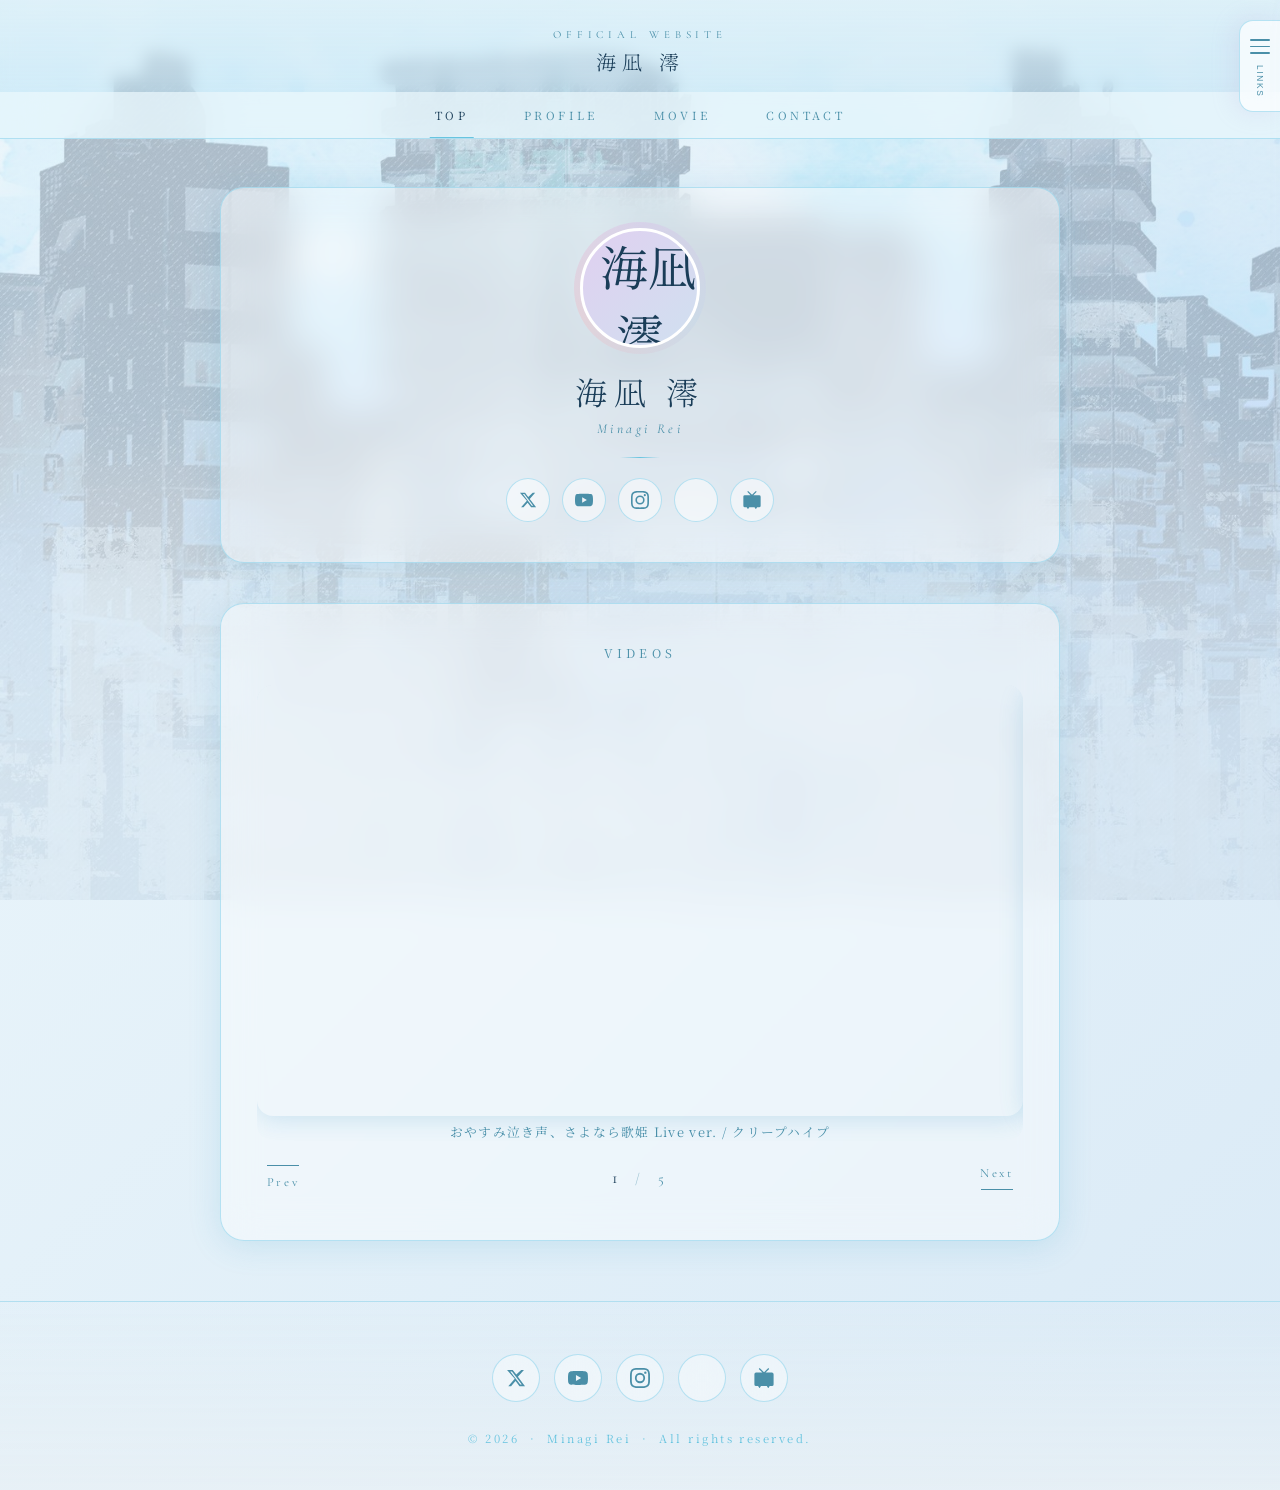
==== commit de1f8c3a: "Move Prev/Next buttons to counter row so video fills full width Co-Authored-By: Claude Sonnet 4.6 <n" ====
--- a/index.html
+++ b/index.html
@@ -84,12 +84,7 @@
     <div class="card yt-section" id="videos">
       <p class="section-title">Videos</p>
 
-      <div class="yt-slider-wrap" id="top-slider">
-
-        <button class="yt-nav yt-prev" aria-label="前の動画">
-          <span class="yt-nav-line"></span>
-          <span class="yt-nav-label">Prev</span>
-        </button>
+      <div id="top-slider">
 
         <div class="yt-slider-viewport">
           <div class="yt-slider-track" id="top-track">
@@ -147,16 +142,21 @@
           </div>
         </div>
 
-        <button class="yt-nav yt-next" aria-label="次の動画">
-          <span class="yt-nav-label">Next</span>
-          <span class="yt-nav-line"></span>
-        </button>
+        <div class="yt-slider-controls">
+          <button class="yt-nav yt-prev" aria-label="前の動画">
+            <span class="yt-nav-line"></span>
+            <span class="yt-nav-label">Prev</span>
+          </button>
+          <p class="yt-slider-counter">
+            <span id="top-cur">1</span><span style="margin:0 6px;opacity:.5"> / </span><span id="top-tot">5</span>
+          </p>
+          <button class="yt-nav yt-next" aria-label="次の動画">
+            <span class="yt-nav-label">Next</span>
+            <span class="yt-nav-line"></span>
+          </button>
+        </div>
 
       </div>
-
-      <p class="yt-slider-counter">
-        <span id="top-cur">1</span><span style="margin:0 6px;opacity:.5"> / </span><span id="top-tot">5</span>
-      </p>
 
     </div>
 
@@ -292,10 +292,16 @@
     function go(idx) {
       stopSlide(cur);
       cur = ((idx % total) + total) % total;
-      track.style.transform = 'translateX(-' + (cur * 100) + '%)';
+      track.style.transform = 'translateX(-' + (cur * track.parentElement.offsetWidth) + 'px)';
       loadSlide(cur);
       if (curEl) curEl.textContent = cur + 1;
     }
+
+    window.addEventListener('resize', function () {
+      track.style.transition = 'none';
+      track.style.transform = 'translateX(-' + (cur * track.parentElement.offsetWidth) + 'px)';
+      requestAnimationFrame(function () { track.style.transition = ''; });
+    });
 
     wrap.querySelector('.yt-prev').addEventListener('click', function () { go(cur - 1); });
     wrap.querySelector('.yt-next').addEventListener('click', function () { go(cur + 1); });
--- a/css/style.css
+++ b/css/style.css
@@ -390,6 +390,14 @@
   margin-top: 6px;
 }
 
+.yt-video-grid {
+  display: grid;
+  grid-template-columns: repeat(2, 1fr);
+  gap: 20px;
+}
+
+.yt-video-main { grid-column: span 2; }
+
 /* ── YouTube セクション区切り ── */
 .yt-divider {
   height: 1px;
@@ -397,15 +405,83 @@
   margin: 24px 0;
 }
 
-/* ── YouTube 動画グリッド ── */
-.yt-video-grid {
-  display: grid;
-  grid-template-columns: repeat(2, 1fr);
-  gap: 20px;
-}
-
-.yt-video-main {
-  grid-column: span 2;
+/* ── YouTube スライダー ── */
+.yt-slider-wrap {
+  display: flex;
+  align-items: center;
+  gap: 16px;
+}
+
+.yt-slider-viewport {
+  flex: 1;
+  overflow: hidden;
+  border-radius: 16px;
+}
+
+.yt-slider-track {
+  display: flex;
+  width: 100%;
+  will-change: transform;
+  transition: transform 0.45s cubic-bezier(0.4, 0, 0.2, 1);
+}
+
+.yt-slide {
+  flex: 0 0 100%;
+}
+
+.yt-nav {
+  flex-shrink: 0;
+  display: flex;
+  flex-direction: column;
+  align-items: center;
+  gap: 8px;
+  background: none;
+  border: none;
+  cursor: pointer;
+  color: var(--text-sub);
+  padding: 10px 4px;
+  transition: color 0.2s;
+  width: 52px;
+}
+
+.yt-nav:hover { color: var(--text-main); }
+
+.yt-nav-label {
+  font-family: 'Cormorant Garamond', serif;
+  font-size: 0.78rem;
+  letter-spacing: 0.22em;
+}
+
+.yt-nav-line {
+  display: block;
+  height: 1px;
+  width: 32px;
+  background: currentColor;
+  transition: width 0.25s ease;
+}
+
+.yt-nav:hover .yt-nav-line { width: 46px; }
+
+.yt-slider-controls {
+  display: flex;
+  align-items: center;
+  justify-content: space-between;
+  margin-top: 14px;
+}
+
+.yt-slider-counter {
+  text-align: center;
+  font-family: 'Cormorant Garamond', serif;
+  font-size: 0.88rem;
+  letter-spacing: 0.3em;
+  color: var(--text-sub);
+  margin: 0;
+}
+
+.yt-slider-counter #yt-cur,
+.yt-slider-counter #top-cur {
+  color: var(--text-main);
+  font-size: 1.05rem;
 }
 
 /* ── YouTube サムネタブ ── */
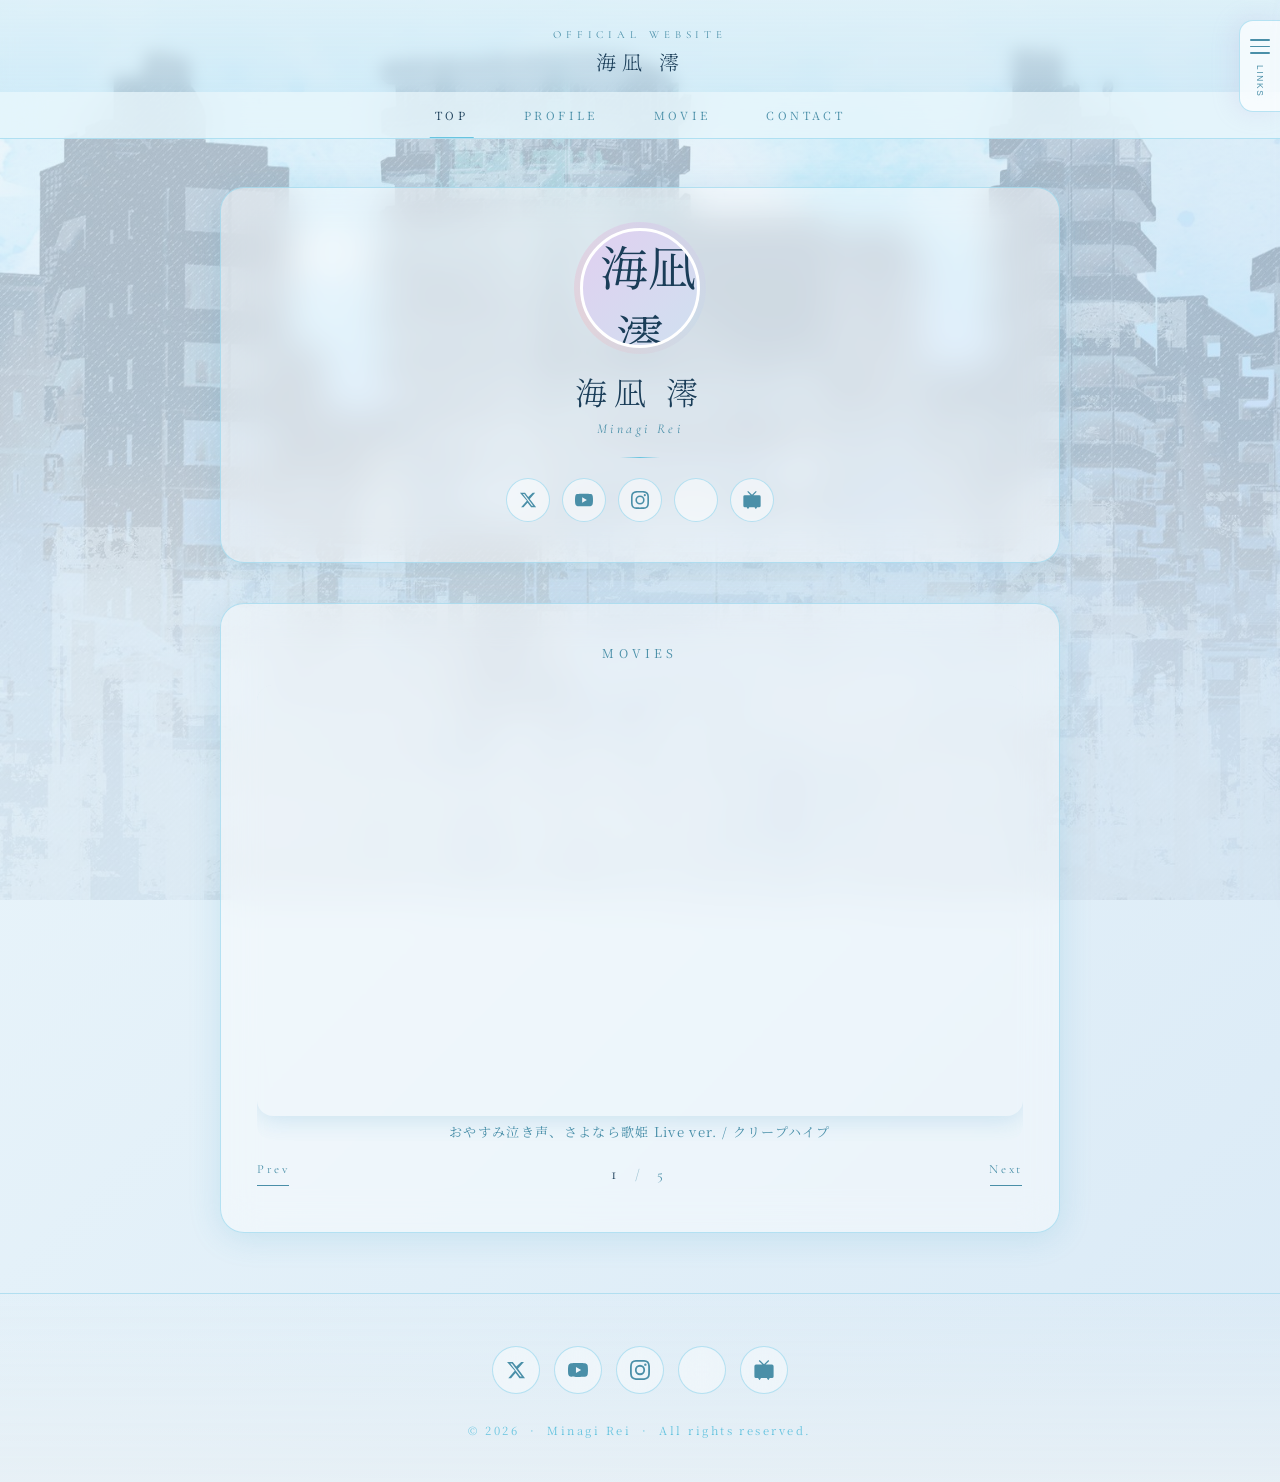
==== commit c3c3152b: "Fix caption overflow: JS fit-text + overflow:hidden on slides Co-Authored-By: Claude Sonnet 4.6 <nor" ====
--- a/index.html
+++ b/index.html
@@ -82,7 +82,7 @@
 
     <!-- YouTube動画埋め込み -->
     <div class="card yt-section" id="videos">
-      <p class="section-title">Videos</p>
+      <p class="section-title">Movies</p>
 
       <div id="top-slider">
 
@@ -144,8 +144,8 @@
 
         <div class="yt-slider-controls">
           <button class="yt-nav yt-prev" aria-label="前の動画">
+            <span class="yt-nav-label">Prev</span>
             <span class="yt-nav-line"></span>
-            <span class="yt-nav-label">Prev</span>
           </button>
           <p class="yt-slider-counter">
             <span id="top-cur">1</span><span style="margin:0 6px;opacity:.5"> / </span><span id="top-tot">5</span>
@@ -305,6 +305,24 @@
 
     wrap.querySelector('.yt-prev').addEventListener('click', function () { go(cur - 1); });
     wrap.querySelector('.yt-next').addEventListener('click', function () { go(cur + 1); });
+
+    function fitCaptions() {
+      slides.forEach(function (slide) {
+        var cap = slide.querySelector('.yt-caption');
+        if (!cap) return;
+        cap.style.fontSize = '';
+        var size = parseFloat(getComputedStyle(cap).fontSize);
+        while (cap.scrollWidth > cap.offsetWidth && size > 8) {
+          size -= 0.5;
+          cap.style.fontSize = size + 'px';
+        }
+      });
+    }
+    window.addEventListener('load', fitCaptions);
+    window.addEventListener('resize', function () {
+      clearTimeout(window._capTimer);
+      window._capTimer = setTimeout(fitCaptions, 150);
+    });
   })();
   </script>
 </body>
--- a/css/style.css
+++ b/css/style.css
@@ -383,7 +383,9 @@
 }
 
 .yt-caption {
-  font-size: 0.8rem;
+  font-size: 0.82rem;
+  white-space: nowrap;
+  overflow: hidden;
   color: var(--text-sub);
   text-align: center;
   letter-spacing: 0.1em;
@@ -427,6 +429,7 @@
 
 .yt-slide {
   flex: 0 0 100%;
+  overflow: hidden;
 }
 
 .yt-nav {
@@ -467,6 +470,11 @@
   align-items: center;
   justify-content: space-between;
   margin-top: 14px;
+}
+
+.yt-slider-controls .yt-nav {
+  width: auto;
+  padding: 6px 0;
 }
 
 .yt-slider-counter {
